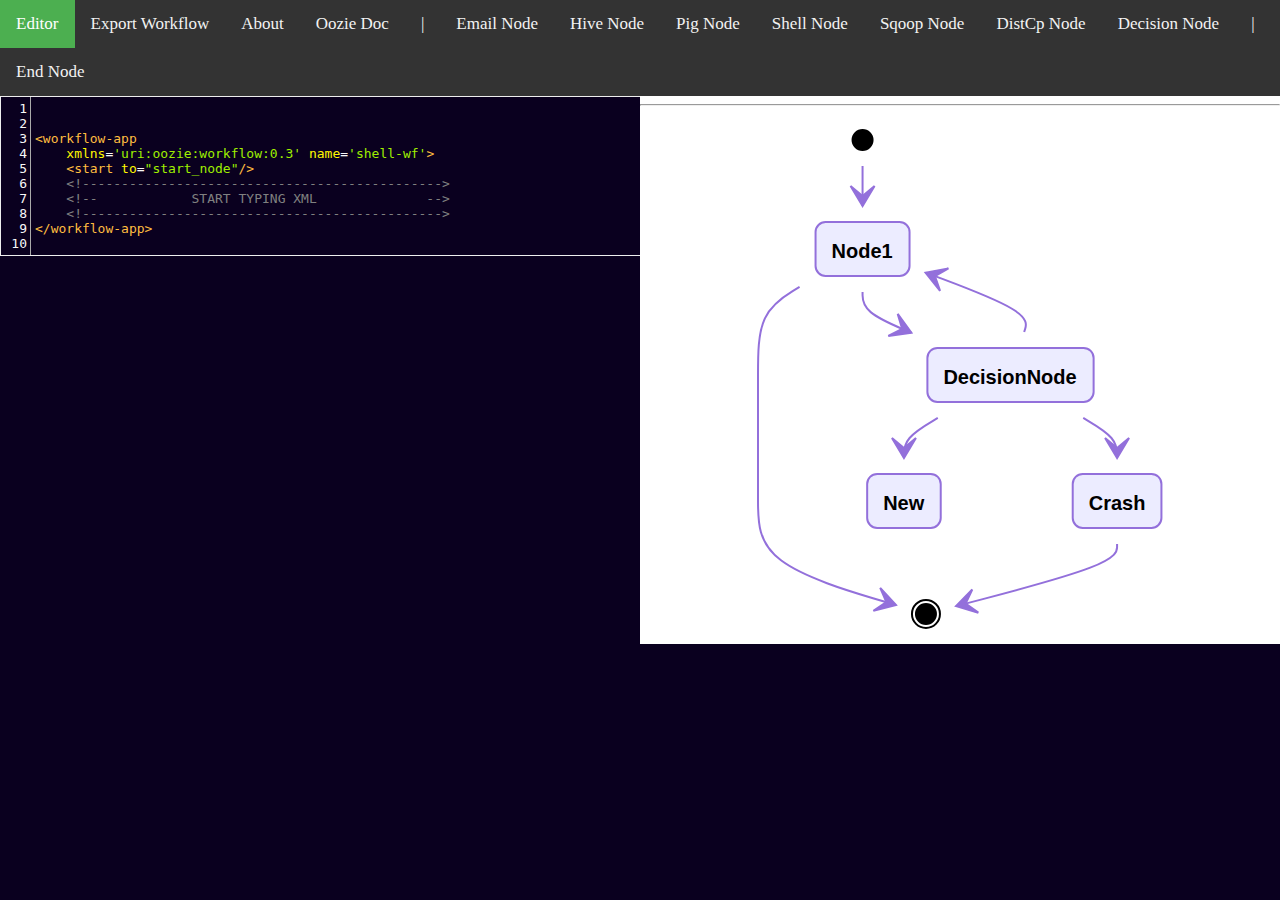
==== oozie-live-editor-1.2.0.html @ 5f2fddfd "1.2.0 Release" ====
<html>
<head>
    <meta charset="UTF-8">
    <link rel=stylesheet href="css/codemirror.css">
    <script src="js/codemirror.js"></script>
    <script src="js/xml.js"></script>
    <script src="js/format_code.js"></script>
    <script src="js/mermaid.js"></script>
    <script src="js/oozie_node.js"></script> 
    <script src="js/create_default_oozie_nodes.js"></script>
    <script src="js/random_functions.js"></script>
    <script>mermaid.initialize({startOnLoad:true});</script>
    <link type="text/css" href="css/base.css" rel="stylesheet" />

<script>
//Global 
var node_list = [];
var flag_actions = true; 
var allkeys = true;
var updated_copy_of_text_area = "";
docReady(function() { // DOM is loaded and ready for manipulation

        //----------------------------------------------------
        //Code Mirror
        //----------------------------------------------------
            document.getElementById("xml_text_editor").value = vkbeautify.xml(document.getElementById("xml_text_editor").value);
            var code_mirror_text_area = CodeMirror.fromTextArea(document.getElementById("xml_text_editor"), {
              mode: 'application/xml',
              theme: 'xq-dark',
              lineNumbers: true,
              lineWrapping: true,
              readOnly: false,
              //cursorBlinkRate: -1
            });    
            //save text before edits
            updated_copy_of_text_area = code_mirror_text_area.getValue();
            //----------------------------------------------------
            //On key update text and graph
            //----------------------------------------------------
            document.body.onkeyup = function(event) {
            event.preventDefault();
            if (allkeys) {  
                  //prevent user from blowing up graph
                  if(event.keyCode == 219 || event.keyCode == 221){
                      // give some visual feadback
                      var toaster = document.getElementById("snackbar");
                      toaster.textContent = "Avoid using:  {  } [  ]  for node names (breaks the DAG)";
                      toaster.className = "show";
                      setTimeout(function(){ toaster.className = toaster.className.replace("show", ""); }, 5000);
                  }

                  //reset node list and console output:
                  var node_list = [];
                  consoleCleanup();
                  code_mirror_text_area.save();
                  var textArea = code_mirror_text_area.getValue();
                  updated_copy_of_text_area = textArea;
                  var arrayOfLines = textArea.split("\n"); // text area
                  var count_node = 0;
                  var first_time = false;
                  var oozie_node = new OozieNode();
                  var add_node_to_list = false;
                  var last_node_name_was = "";
                  var first_node_name;
                  var end_node_found = false;
                  var decision_node_fully_initialized = false;
                  var last_error_node = null;
                  var all_error_nodes_foud = [];

                  for(var i = 1;i < arrayOfLines.length;i++){
                    //get lines
                    var xml = parseXml(arrayOfLines[i]);
                    var node_name_parsed = xml.documentElement.nodeName;
                    if(arrayOfLines[i].includes("<html>") || arrayOfLines[i].includes("<body>")){continue;} //skip regular DOM elements
                   // alertOrConsole(node_name_parsed,false);
                        console.log(arrayOfLines[i]);
              
                    //check for decision node
                    if(node_name_parsed.includes("decision")){
                        oozie_node.setDecisionNode(true);
                        oozie_node.setNodeID(xml.documentElement.getAttribute("name"));
                    }

                    if(oozie_node.isDecisionNode() && decision_node_fully_initialized == false){
                        //todo: unlimited decision nodes array
                        if(arrayOfLines[i].includes("case to=")){ //decision 1
                            var decision_case = xml.documentElement.getAttribute("to");
                            oozie_node.setDecisionCaseNodesList(decision_case);
                        }
                        if(arrayOfLines[i].includes("default to=")){ //default decision
                            oozie_node.setDecisionDefaultNextNode(xml.documentElement.getAttribute("to"));
                            decision_node_fully_initialized = true;
                        }
                    }

                    //check for error node (could be the end node)
                    if(node_name_parsed.includes("error")){ 
                        var error_node = xml.documentElement.getAttribute("to");
                        oozie_node.setErrorNode(error_node);
                        all_error_nodes_foud.push(error_node);
                       // end_node_found = true;
                    }
              
                    //check for next node
                    if(node_name_parsed.includes("ok")){
                        oozie_node.setNextNode(xml.documentElement.getAttribute("to"));
                    }
                  
                    //check for the real end node
                    if(arrayOfLines[i].includes("</action>")){
                     // alertOrConsole(arrayOfLines[i],true);
                      end_node_found = true;
                    }

                    if(add_node_to_list && end_node_found && oozie_node.isDecisionNode() == false){
                        node_list.push(oozie_node);
                        console.log("Adding new node --------------------------");
                        oozie_node.printNodeInfo();
                        oozie_node = new OozieNode(); //zero out for next node
                        add_node_to_list = false; //reset flag
                        end_node_found = false; //reset flag
                    }else if(oozie_node.isDecisionNode() && decision_node_fully_initialized){

                        node_list.push(oozie_node);
                        console.log("Adding new node --------------------------");
                        oozie_node.printNodeInfo();
                        oozie_node = new OozieNode(); //zero out for next node
                        add_node_to_list = false; //reset flag
                        end_node_found = false; //reset flag
                        decision_node_fully_initialized = false //reset flag for mutiple decision nodes in a row
                    }

           
                     //we found the first node
                    if(node_name_parsed.includes("start")){
                        first_node_name = xml.documentElement.getAttribute("to");
                    if(first_node_name){
                      first_time = true;
                      continue;
                    } 
                  }
        
                    if(node_name_parsed.includes("action")){  //we found an action node
                    var action_node_name = xml.documentElement.getAttribute("name");
                  
                    if(action_node_name){
                    //first node check, let's check to make sure it's the same as the start node:
                    if(oozie_node.getNodeID().includes(first_node_name) && first_time == true){  
                      count_node = 1;
                      first_time = false;
                      oozie_node.setIsFirstNode(true);
                      oozie_node.setNodeID(action_node_name);
                      oozie_node.setPreviousNode(last_node_name_was);
                      oozie_node.setNodeNumber(count_node);
                      add_node_to_list = true;
                      last_node_name_was = action_node_name;
                      continue;
                    }else{  //not first node:
                      count_node++;
                      oozie_node.setIsFirstNode(false);
                      oozie_node.setNodeID(action_node_name);
                      oozie_node.setPreviousNode(last_node_name_was);
                      oozie_node.setNodeNumber(count_node);
                      add_node_to_list = true;
                      last_node_name_was = action_node_name;
                      continue;
                    }
                   }
                  }
                 }
                 updateGraph(node_list);
            }
            
        }

            //XML Parser
            function parseXml(xmlStr) {    
                return new DOMParser().parseFromString(xmlStr, "text/xml");
            } 
        
            function updateGraph(node_list){

                //----------------------------------
                //ReRender Mermaid
                //---------------------------------- 
                var mermaid_diagram = new CreateMermaidDiagram();
                mermaid_diagram.setDiagram_txt(node_list);
                document.getElementById("mermaid_diagram_id").innerText=mermaid_diagram.getDiagram_txt()
                document.getElementById("mermaid_diagram_id").removeAttribute('data-processed');
                mermaid.init(undefined, document.getElementById("mermaid_diagram_id"));

                
            }

        });   





        
    
       //-------------------------------------------------------------
       //Mermaid Create Diagram For v1.2
       //-------------------------------------------------------------
       function CreateMermaidDiagram(){
            this.diagram_txt;

            //getters:
            this.getDiagram_txt = function(){
                return this.diagram_txt;
            };

            //setters:
            this.setDiagram_txt = function(node_list){
                //node_list = null;
                console.log("--------------------------------")
                var diagram_txt_tmp =  "stateDiagram ";
                if(node_list!=null || node_list[0].getNodeID() == null){
                //Add normal path data
                for(let id = 0; id < node_list.length; id++){                
                  if(node_list[id].isDecisionNode()){//add decision node
                    for(let dn_count = 0; dn_count < node_list[id].getDecisionCaseNodesList().length; dn_count++){ //multi decision node cases
                        var desc_node = node_list[id].getDecisionCaseNodesList();
                        diagram_txt_tmp +=  node_list[id].getNodeID() + " --> " + desc_node[dn_count] + " "; //space neeeded
                    }
                    diagram_txt_tmp +=   node_list[id].getNodeID() + " --> " + node_list[id].getDecisionDefaultNextNode().replace(/\s+/g, '_') + " ";
                    }else{//add normal node
                    if(node_list[id].getNodeID().includes("kill") || node_list[id].getNodeID().includes("fail") ){ //worked on go.js... feature is lacking TODO: kill node colors
                        // model.addNodeData( { key: node_list[id].getNodeID(), color: "red"} );
                    }else{ //pure normal node

                        diagram_txt_tmp += node_list[id].getDefaultNodeStructure();
                        console.log(node_list[id].getDefaultNodeStructure());
                    }
                    if(node_list[id].getErrorNode()!=null){ //add normal node error link node
                        diagram_txt_tmp += node_list[id].getErrorNodeStructure();
                    }
                 }
                 
                }
                console.log("-----Final Mermaid String-------")
                console.log(diagram_txt_tmp);
                this.diagram_txt = diagram_txt_tmp;
                console.log("--------------------------------")
            }else{  //on node error... show a funny demo

         
              console.log("!!!!!!!!!!!!!!-----Node List Empty Mermaid String-------!!!!!!!!!!!!!!!")
      var diagram_txt_tmp = 
            "stateDiagram\
            [*] --> Hey\
            Hey --> [*]\
            Hey --> Its\
            Its --> Bug\
            Its --> A\
            Bug --> [*]";
            this.diagram_txt = diagram_txt_tmp;
              //  }

            }
         };
       }
      </script>
</head>

 

 

<!---prod: <body id = "main_section">   -->
   <!-- for testing--> <body id = "main_section">  
    <div class="topnav"> 
        <a class="active" href="#Editor">Editor</a>
        <a href="#Export" onclick="exportXMLToFile()">Export Workflow</a>
        <a href="#about"  onclick="aboutOLE()">About</a>
        <a  target="_blank" rel="noopener noreferrer" href="https://oozie.apache.org/docs/4.3.1/">Oozie Doc</a>
        <a href="#about" >|</a>
        <a href="#about"  id= "email_node_create_btn"onclick="copyToClipboard('email','email_node_create_btn')">Email Node</a>
        <a href="#about"  id= "hive_node_create_btn"onclick="copyToClipboard('hive','hive_node_create_btn')">Hive Node</a>
        <a href="#about"  id= "pig_node_create_btn"onclick="copyToClipboard('pig','pig_node_create_btn')">Pig Node</a>
        <a href="#about"  id= "shell_node_create_btn"onclick="copyToClipboard('shell','shell_node_create_btn')">Shell Node</a>
        <a href="#about"  id= "sqoop_node_create_btn"onclick="copyToClipboard('sqoop','sqoop_node_create_btn')">Sqoop Node</a>
        <a href="#about"  id= "distcp_node_create_btn"onclick="copyToClipboard('distcp','distcp_node_create_btn')">DistCp Node</a>
        <a href="#about"  id= "decision_node_create_btn"onclick="copyToClipboard('decision','decision_node_create_btn')">Decision Node</a>
        <a href="#about" >|</a>
        <a href="#about"  id= "end_node_create_btn"onclick="copyToClipboard('end','end_node_create_btn')">End Node</a>
   

      </div>


    <!-----------FLOW CHART START------------------->
    <div id="container">
        <div id="left-container">
            <!-----------XML EDITOR START------------------->
            <textarea id="xml_text_editor">
          
              <workflow-app
              xmlns='uri:oozie:workflow:0.3' name='shell-wf'>
              <start to="start_node"/>
              <!---------------------------------------------->
              <!--            START TYPING XML              -->
              <!---------------------------------------------->
     
            </workflow-app>
            </textarea>
          </div>
  
    <div id="right-container">
         <!-- new mermaid diagram -->
      <hr>
      <center>
      <div class="mermaid" id="mermaid_diagram_id">
            stateDiagram
            [*] --> Node1
            Node1 --> [*]
            Node1 --> DecisionNode
            DecisionNode --> Node1
            DecisionNode --> Crash
            DecisionNode --> New
            Crash --> [*]




        </div>
        </center>
    

    
  
    </div>
    <div id="log"></div>
    </div>

            
                                


  <script>
    mermaid.initialize({
      // theme: 'forest', //  haaaa noooo! lol
      // themeCSS: '.node rect { fill: red; }',
      useMaxWidth:false,
      logLevel: 3,
      flowchart: { curve: 'basis' },
      gantt: { axisFormat: '%m/%d/%Y' },
      sequence: { actorMargin: 50 },
      // sequenceDiagram: { actorMargin: 300 } // deprecated
    });

    function ganttTestClick(a, b, c){
      console.log("a:", a)
      console.log("b:", b)
      console.log("c:", c)
    }
    function testClick(nodeId) {
      console.log("clicked", nodeId)
      var originalBgColor = document.querySelector('body').style.backgroundColor
      document.querySelector('body').style.backgroundColor = 'yellow'
      setTimeout(function() {
        document.querySelector('body').style.backgroundColor = originalBgColor
      }, 100)
    }
  
     const testLineEndings = (test, input) => {
       try {
         mermaid.render(test, input, () => {});
       } catch (err) {
         console.error("Error in %s:\n\n%s", test, err);
       }
     };




     </script>


    </body>
</body>


<!-- The actual snackbar -->
<div id="snackbar"></div>
                <!-- TEST Demo Data  -->
       
</html>
---- css/codemirror.css ----
/* BASICS */

.CodeMirror {
  /* Set height, width, borders, and global font properties here */
  font-family: monospace;
  height: auto;
  width: 50%; 
  color: black;
  direction: ltr;
 border: 1px solid #eee;
}


/* PADDING */

.CodeMirror-lines {
  padding: 4px 0; /* Vertical padding around content */
}
.CodeMirror pre.CodeMirror-line,
.CodeMirror pre.CodeMirror-line-like {
  padding: 0 4px; /* Horizontal padding of content */
}

.CodeMirror-scrollbar-filler, .CodeMirror-gutter-filler {
  background-color: white; /* The little square between H and V scrollbars */
}

/* GUTTER */

.CodeMirror-gutters {
  border-right: 1px solid #ddd;
  background-color: #f7f7f7;
  white-space: nowrap;
}
.CodeMirror-linenumbers {}
.CodeMirror-linenumber {
  padding: 0 3px 0 5px;
  min-width: 20px;
  text-align: right;
  color: #999;
  white-space: nowrap;
}

.CodeMirror-guttermarker { color: black; }
.CodeMirror-guttermarker-subtle { color: #999; }

/* CURSOR */

.CodeMirror-cursor {
  border-left: 1px solid black;
  border-right: none;
  width: 0;
}
/* Shown when moving in bi-directional text */
.CodeMirror div.CodeMirror-secondarycursor {
  border-left: 1px solid silver;
}
.cm-fat-cursor .CodeMirror-cursor {
  width: auto;
  border: 0 !important;
  background: #7e7;
}
.cm-fat-cursor div.CodeMirror-cursors {
  z-index: 1;
}
.cm-fat-cursor-mark {
  background-color: rgba(20, 255, 20, 0.5);
  -webkit-animation: blink 1.06s steps(1) infinite;
  -moz-animation: blink 1.06s steps(1) infinite;
  animation: blink 1.06s steps(1) infinite;
}
.cm-animate-fat-cursor {
  width: auto;
  border: 0;
  -webkit-animation: blink 1.06s steps(1) infinite;
  -moz-animation: blink 1.06s steps(1) infinite;
  animation: blink 1.06s steps(1) infinite;
  background-color: #7e7;
}
@-moz-keyframes blink {
  0% {}
  50% { background-color: transparent; }
  100% {}
}
@-webkit-keyframes blink {
  0% {}
  50% { background-color: transparent; }
  100% {}
}
@keyframes blink {
  0% {}
  50% { background-color: transparent; }
  100% {}
}

/* Can style cursor different in overwrite (non-insert) mode */
.CodeMirror-overwrite .CodeMirror-cursor {}

.cm-tab { display: inline-block; text-decoration: inherit; }

.CodeMirror-rulers {
  position: absolute;
  left: 0; right: 0; top: -50px; bottom: 0;
  overflow: hidden;
}
.CodeMirror-ruler {
  border-left: 1px solid #ccc;
  top: 0; bottom: 0;
  position: absolute;
}

/* DEFAULT THEME */

.cm-s-default .cm-header {color: blue;}
.cm-s-default .cm-quote {color: #090;}
.cm-negative {color: #d44;}
.cm-positive {color: #292;}
.cm-header, .cm-strong {font-weight: bold;}
.cm-em {font-style: italic;}
.cm-link {text-decoration: underline;}
.cm-strikethrough {text-decoration: line-through;}

.cm-s-default .cm-keyword {color: #708;}
.cm-s-default .cm-atom {color: #219;}
.cm-s-default .cm-number {color: #164;}
.cm-s-default .cm-def {color: #00f;}
.cm-s-default .cm-variable,
.cm-s-default .cm-punctuation,
.cm-s-default .cm-property,
.cm-s-default .cm-operator {}
.cm-s-default .cm-variable-2 {color: #05a;}
.cm-s-default .cm-variable-3, .cm-s-default .cm-type {color: #085;}
.cm-s-default .cm-comment {color: #a50;}
.cm-s-default .cm-string {color: #a11;}
.cm-s-default .cm-string-2 {color: #f50;}
.cm-s-default .cm-meta {color: #555;}
.cm-s-default .cm-qualifier {color: #555;}
.cm-s-default .cm-builtin {color: #30a;}
.cm-s-default .cm-bracket {color: #997;}
.cm-s-default .cm-tag {color: #170;}
.cm-s-default .cm-attribute {color: #00c;}
.cm-s-default .cm-hr {color: #999;}
.cm-s-default .cm-link {color: #00c;}

.cm-s-default .cm-error {color: #f00;}
.cm-invalidchar {color: #f00;}

.CodeMirror-composing { border-bottom: 2px solid; }

/* Default styles for common addons */

div.CodeMirror span.CodeMirror-matchingbracket {color: #0b0;}
div.CodeMirror span.CodeMirror-nonmatchingbracket {color: #a22;}
.CodeMirror-matchingtag { background: rgba(255, 150, 0, .3); }
.CodeMirror-activeline-background {background: #e8f2ff;}

/* STOP */

/* The rest of this file contains styles related to the mechanics of
   the editor. You probably shouldn't touch them. */

.CodeMirror {
  position: relative;
  overflow: hidden;
  background: white;
}

.CodeMirror-scroll {
  overflow: scroll !important; /* Things will break if this is overridden */
  /* 30px is the magic margin used to hide the element's real scrollbars */
  /* See overflow: hidden in .CodeMirror */
  margin-bottom: -30px; margin-right: -30px;
  padding-bottom: 30px;
  height: 100%;
  outline: none; /* Prevent dragging from highlighting the element */
  position: relative;
}
.CodeMirror-sizer {
  position: relative;
  border-right: 30px solid transparent;
}

/* The fake, visible scrollbars. Used to force redraw during scrolling
   before actual scrolling happens, thus preventing shaking and
   flickering artifacts. */
.CodeMirror-vscrollbar, .CodeMirror-hscrollbar, .CodeMirror-scrollbar-filler, .CodeMirror-gutter-filler {
  position: absolute;
  z-index: 6;
  display: none;
}
.CodeMirror-vscrollbar {
  right: 0; top: 0;
  overflow-x: hidden;
  overflow-y: scroll;
}
.CodeMirror-hscrollbar {
  bottom: 0; left: 0;
  overflow-y: hidden;
  overflow-x: scroll;
}
.CodeMirror-scrollbar-filler {
  right: 0; bottom: 0;
}
.CodeMirror-gutter-filler {
  left: 0; bottom: 0;
}

.CodeMirror-gutters {
  position: absolute; left: 0; top: 0;
  min-height: 100%;
  z-index: 3;
}
.CodeMirror-gutter {
  white-space: normal;
  height: 100%;
  display: inline-block;
  vertical-align: top;
  margin-bottom: -30px;
}
.CodeMirror-gutter-wrapper {
  position: absolute;
  z-index: 4;
  background: none !important;
  border: none !important;
}
.CodeMirror-gutter-background {
  position: absolute;
  top: 0; bottom: 0;
  z-index: 4;
}
.CodeMirror-gutter-elt {
  position: absolute;
  cursor: default;
  z-index: 4;
}
.CodeMirror-gutter-wrapper ::selection { background-color: transparent }
.CodeMirror-gutter-wrapper ::-moz-selection { background-color: transparent }

.CodeMirror-lines {
  cursor: text;
  min-height: 1px; /* prevents collapsing before first draw */
}
.CodeMirror pre.CodeMirror-line,
.CodeMirror pre.CodeMirror-line-like {
  /* Reset some styles that the rest of the page might have set */
  -moz-border-radius: 0; -webkit-border-radius: 0; border-radius: 0;
  border-width: 0;
  background: transparent;
  font-family: inherit;
  font-size: inherit;
  margin: 0;
  white-space: pre;
  word-wrap: normal;
  line-height: inherit;
  color: inherit;
  z-index: 2;
  position: relative;
  overflow: visible;
  -webkit-tap-highlight-color: transparent;
  -webkit-font-variant-ligatures: contextual;
  font-variant-ligatures: contextual;
}
.CodeMirror-wrap pre.CodeMirror-line,
.CodeMirror-wrap pre.CodeMirror-line-like {
  word-wrap: break-word;
  white-space: pre-wrap;
  word-break: normal;
}

.CodeMirror-linebackground {
  position: absolute;
  left: 0; right: 0; top: 0; bottom: 0;
  z-index: 0;
}

.CodeMirror-linewidget {
  position: relative;
  z-index: 2;
  padding: 0.1px; /* Force widget margins to stay inside of the container */
}

.CodeMirror-widget {}

.CodeMirror-rtl pre { direction: rtl; }

.CodeMirror-code {
  outline: none;
}

/* Force content-box sizing for the elements where we expect it */
.CodeMirror-scroll,
.CodeMirror-sizer,
.CodeMirror-gutter,
.CodeMirror-gutters,
.CodeMirror-linenumber {
  -moz-box-sizing: content-box;
  box-sizing: content-box;
}

.CodeMirror-measure {
  position: absolute;
  width: 100%;
  height: 0;
  overflow: hidden;
  visibility: hidden;
}

.CodeMirror-cursor {
  position: absolute;
  pointer-events: none;
}
.CodeMirror-measure pre { position: static; }

div.CodeMirror-cursors {
  visibility: hidden;
  position: relative;
  z-index: 3;
}
div.CodeMirror-dragcursors {
  visibility: visible;
}

.CodeMirror-focused div.CodeMirror-cursors {
  visibility: visible;
}

.CodeMirror-selected { background: #d9d9d9; }
.CodeMirror-focused .CodeMirror-selected { background: #d7d4f0; }
.CodeMirror-crosshair { cursor: crosshair; }
.CodeMirror-line::selection, .CodeMirror-line > span::selection, .CodeMirror-line > span > span::selection { background: #d7d4f0; }
.CodeMirror-line::-moz-selection, .CodeMirror-line > span::-moz-selection, .CodeMirror-line > span > span::-moz-selection { background: #d7d4f0; }

.cm-searching {
  background-color: #ffa;
  background-color: rgba(255, 255, 0, .4);
}

/* Used to force a border model for a node */
.cm-force-border { padding-right: .1px; }

@media print {
  /* Hide the cursor when printing */
  .CodeMirror div.CodeMirror-cursors {
    visibility: hidden;
  }
}

/* See issue #2901 */
.cm-tab-wrap-hack:after { content: ''; }

/* Help users use markselection to safely style text background */
span.CodeMirror-selectedtext { background: none; }


/* DARK THEME */


.cm-s-xq-dark.CodeMirror { background: #0a001f; color: #f8f8f8; }
.cm-s-xq-dark div.CodeMirror-selected { background: #27007A; }
.cm-s-xq-dark .CodeMirror-line::selection, .cm-s-xq-dark .CodeMirror-line > span::selection, .cm-s-xq-dark .CodeMirror-line > span > span::selection { background: rgba(39, 0, 122, 0.99); }
.cm-s-xq-dark .CodeMirror-line::-moz-selection, .cm-s-xq-dark .CodeMirror-line > span::-moz-selection, .cm-s-xq-dark .CodeMirror-line > span > span::-moz-selection { background: rgba(39, 0, 122, 0.99); }
.cm-s-xq-dark .CodeMirror-gutters { background: #0a001f; border-right: 1px solid #aaa; }
.cm-s-xq-dark .CodeMirror-guttermarker { color: #FFBD40; }
.cm-s-xq-dark .CodeMirror-guttermarker-subtle { color: #f8f8f8; }
.cm-s-xq-dark .CodeMirror-linenumber { color: #f8f8f8; }
.cm-s-xq-dark .CodeMirror-cursor { border-left: 1px solid white; }

.cm-s-xq-dark span.cm-keyword { color: #FFBD40; }
.cm-s-xq-dark span.cm-atom { color: #6C8CD5; }
.cm-s-xq-dark span.cm-number { color: #164; }
.cm-s-xq-dark span.cm-def { color: #FFF; text-decoration:underline; }
.cm-s-xq-dark span.cm-variable { color: #FFF; }
.cm-s-xq-dark span.cm-variable-2 { color: #EEE; }
.cm-s-xq-dark span.cm-variable-3, .cm-s-xq-dark span.cm-type { color: #DDD; }
.cm-s-xq-dark span.cm-property {}
.cm-s-xq-dark span.cm-operator {}
.cm-s-xq-dark span.cm-comment { color: gray; }
.cm-s-xq-dark span.cm-string { color: #9FEE00; }
.cm-s-xq-dark span.cm-meta { color: yellow; }
.cm-s-xq-dark span.cm-qualifier { color: #FFF700; }
.cm-s-xq-dark span.cm-builtin { color: #30a; }
.cm-s-xq-dark span.cm-bracket { color: #cc7; }
.cm-s-xq-dark span.cm-tag { color: #FFBD40; }
.cm-s-xq-dark span.cm-attribute { color: #FFF700; }
.cm-s-xq-dark span.cm-error { color: #f00; }

.cm-s-xq-dark .CodeMirror-activeline-background { background: #27282E; }
.cm-s-xq-dark .CodeMirror-matchingbracket { outline:1px solid grey; color:white !important; }
---- css/base.css ----
/* Toast */
/* The snackbar - position it at the bottom and in the middle of the screen */
#snackbar {
  visibility: hidden; /* Hidden by default. Visible on click */
  min-width: 250px; /* Set a default minimum width */
  margin-left: -125px; /* Divide value of min-width by 2 */
  background-color: #333; /* Black background color */
  color: #fff; /* White text color */
  text-align: center; /* Centered text */
  border-radius: 2px; /* Rounded borders */
  padding: 16px; /* Padding */
  position: fixed; /* Sit on top of the screen */
  z-index: 999; /* Add a z-index if needed */
  left: 50%; /* Center the snackbar */
  bottom: 50%; /* 30px from the bottom */
}

/* Show the snackbar when clicking on a button (class added with JavaScript) */
#snackbar.show {
  visibility: visible; /* Show the snackbar */
  /* Add animation: Take 0.5 seconds to fade in and out the snackbar.
  However, delay the fade out process for 2.5 seconds */
  -webkit-animation: fadein 0.5s, fadeout 0.5s 4.5s;
  animation: fadein 0.5s, fadeout 0.5s 4.5s;
}

/* Animations to fade the snackbar in and out */
@-webkit-keyframes fadein {
  from {bottom: 0; opacity: 0;}
  to {bottom: 50%; opacity: 1;}
}

@keyframes fadein {
  from {bottom: 0; opacity: 0;}
  to {bottom: 50%; opacity: 1;}
}

@-webkit-keyframes fadeout {
  from {bottom: 50%; opacity: 1;}
  to {bottom: 0; opacity: 0;}
}

@keyframes fadeout {
  from {bottom: 50%; opacity: 1;}
  to {bottom: 0; opacity: 0;}
}


/* Add a black background color to the top navigation */
.topnav {
    background-color: #333;
    overflow: hidden;
  }
  
  /* Style the links inside the navigation bar */
  .topnav a {
    float: left;
    color: #f2f2f2;
    text-align: center;
    padding: 14px 16px;
    text-decoration: none;
    font-size: 17px;
  }
  
  /* Change the color of links on hover */
  .topnav a:hover {
    background-color: #ddd;
    color: black;
  }
  
  /* Add a color to the active/current link */
  .topnav a.active {
    background-color: #4CAF50;
    color: white;
  }




#container {
    width: 100%;
    height: 500px;
    margin:0 auto;
    position:relative;

}

#left-container, 
#right-container {
    height:auto; 
    position:absolute;
    top:0;

}

#left-container  {
    width:100%;
    color:#686c70;
    text-align: left;
    background-color:#fff;
    background-repeat:no-repeat;

}

#right-container{
    width:50%;
    color:#686c70;
    text-align: left;
    background-color:#fff;
    background-repeat:no-repeat;
    right:0;
    background-position:center left;
    /*TODO: set back to: border-right:1px solid #ddd; */
}

#right-container h4{
    text-indent:8px;
}


#main_section{
  background-color: #0a001f;
  margin-top: 0px;
  margin-bottom: 0px;
  margin-left: 0px;
  margin-right: 0px;
}
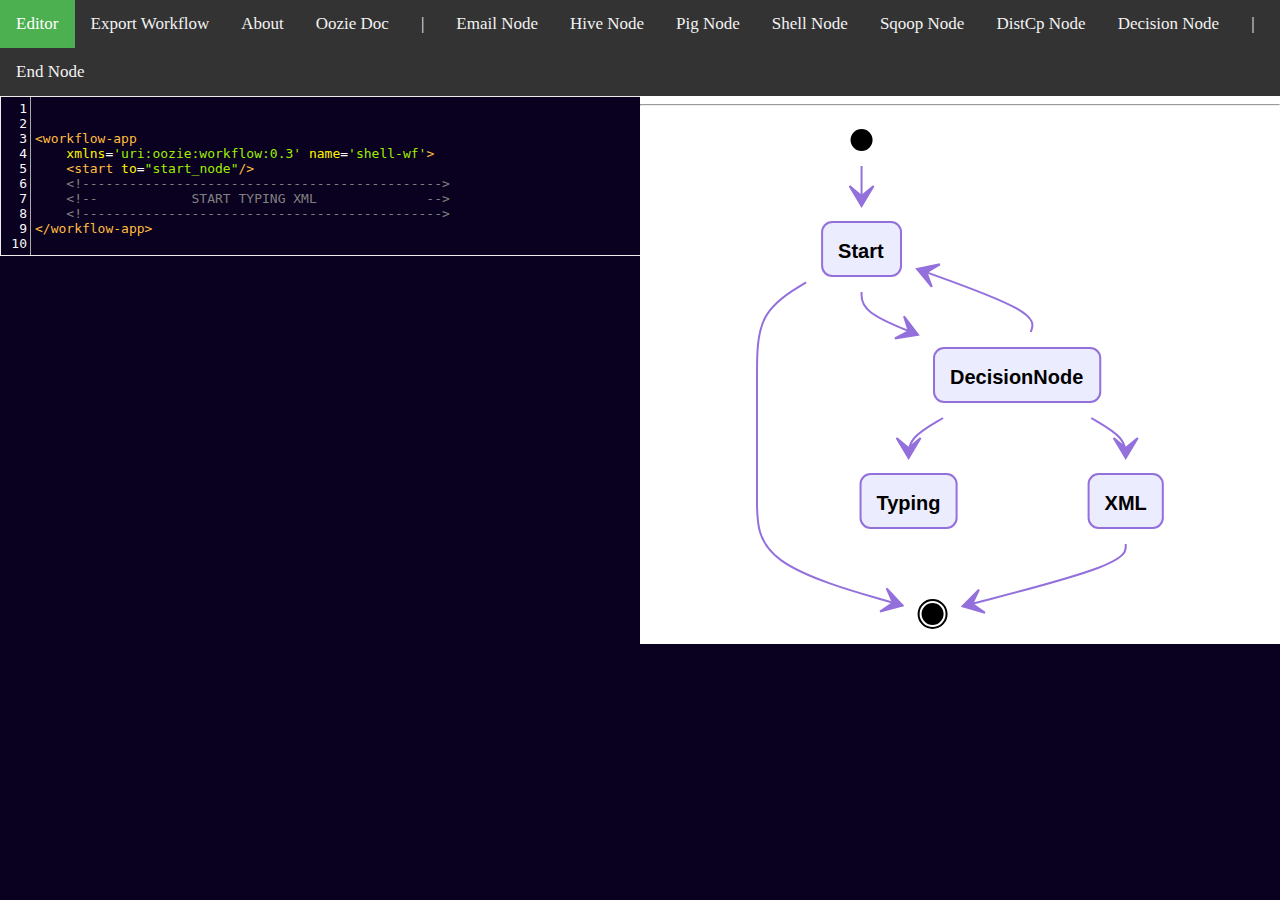
==== commit 914e3504: "1.2 Small Patch" ====
--- a/oozie-live-editor-1.2.0.html
+++ b/oozie-live-editor-1.2.0.html
@@ -19,7 +19,6 @@
 var allkeys = true;
 var updated_copy_of_text_area = "";
 docReady(function() { // DOM is loaded and ready for manipulation
-
         //----------------------------------------------------
         //Code Mirror
         //----------------------------------------------------
@@ -40,8 +39,7 @@
             document.body.onkeyup = function(event) {
             event.preventDefault();
             if (allkeys) {  
-                  //prevent user from blowing up graph
-                  if(event.keyCode == 219 || event.keyCode == 221){
+                  if(event.keyCode == 219 || event.keyCode == 221){  //prevent user from blowing up graph
                       // give some visual feadback
                       var toaster = document.getElementById("snackbar");
                       toaster.textContent = "Avoid using:  {  } [  ]  for node names (breaks the DAG)";
@@ -212,26 +210,30 @@
             };
 
             //setters:
-            this.setDiagram_txt = function(node_list){
+            this.setDiagram_txt = function(node_list){ 
                 //node_list = null;
                 console.log("--------------------------------")
-                var diagram_txt_tmp =  "stateDiagram ";
+                var diagram_txt_tmp =  "";
                 if(node_list!=null || node_list[0].getNodeID() == null){
                 //Add normal path data
                 for(let id = 0; id < node_list.length; id++){                
                   if(node_list[id].isDecisionNode()){//add decision node
                     for(let dn_count = 0; dn_count < node_list[id].getDecisionCaseNodesList().length; dn_count++){ //multi decision node cases
                         var desc_node = node_list[id].getDecisionCaseNodesList();
-                        diagram_txt_tmp +=  node_list[id].getNodeID() + " --> " + desc_node[dn_count] + " "; //space neeeded
-                    }
-                    diagram_txt_tmp +=   node_list[id].getNodeID() + " --> " + node_list[id].getDecisionDefaultNextNode().replace(/\s+/g, '_') + " ";
+                        diagram_txt_tmp +=  node_list[id].getNodeID() + " --> " + desc_node[dn_count] + " "; //space neeeded TODO: move this to oozie bean
+                    }
+                    diagram_txt_tmp +=   node_list[id].getNodeID() + " --> " + node_list[id].getDecisionDefaultNextNode().replace(/\s+/g, '_') + " "; //TODO: move this to oozie bean
                     }else{//add normal node
                     if(node_list[id].getNodeID().includes("kill") || node_list[id].getNodeID().includes("fail") ){ //worked on go.js... feature is lacking TODO: kill node colors
                         // model.addNodeData( { key: node_list[id].getNodeID(), color: "red"} );
                     }else{ //pure normal node
-
+                        if(id == 0){ //first
+                          diagram_txt_tmp += "stateDiagram [*] --> " + node_list[id].getNodeID() + " "; // add header TODO: clean this up
+                          diagram_txt_tmp += node_list[id].getDefaultNodeStructure();
+                        }else{
                         diagram_txt_tmp += node_list[id].getDefaultNodeStructure();
-                        console.log(node_list[id].getDefaultNodeStructure());
+                        //console.log(node_list[id].getDefaultNodeStructure());
+                        }
                     }
                     if(node_list[id].getErrorNode()!=null){ //add normal node error link node
                         diagram_txt_tmp += node_list[id].getErrorNodeStructure();
@@ -244,10 +246,8 @@
                 this.diagram_txt = diagram_txt_tmp;
                 console.log("--------------------------------")
             }else{  //on node error... show a funny demo
-
-         
-              console.log("!!!!!!!!!!!!!!-----Node List Empty Mermaid String-------!!!!!!!!!!!!!!!")
-      var diagram_txt_tmp = 
+            console.log("!!!!!!!!!!!!!!-----Node List Empty Mermaid String-------!!!!!!!!!!!!!!!")
+            var diagram_txt_tmp = 
             "stateDiagram\
             [*] --> Hey\
             Hey --> [*]\
@@ -256,8 +256,6 @@
             Its --> A\
             Bug --> [*]";
             this.diagram_txt = diagram_txt_tmp;
-              //  }
-
             }
          };
        }
@@ -313,13 +311,13 @@
       <center>
       <div class="mermaid" id="mermaid_diagram_id">
             stateDiagram
-            [*] --> Node1
-            Node1 --> [*]
-            Node1 --> DecisionNode
-            DecisionNode --> Node1
-            DecisionNode --> Crash
-            DecisionNode --> New
-            Crash --> [*]
+            [*] --> Start
+            Start --> [*]
+            Start --> DecisionNode
+            DecisionNode --> Start
+            DecisionNode --> XML
+            DecisionNode --> Typing
+            XML --> [*]
 
 
 
@@ -343,7 +341,8 @@
       // theme: 'forest', //  haaaa noooo! lol
       // themeCSS: '.node rect { fill: red; }',
       useMaxWidth:false,
-      logLevel: 3,
+      securityLevel: 'loose',
+      logLevel: 1,
       flowchart: { curve: 'basis' },
       gantt: { axisFormat: '%m/%d/%Y' },
       sequence: { actorMargin: 50 },
